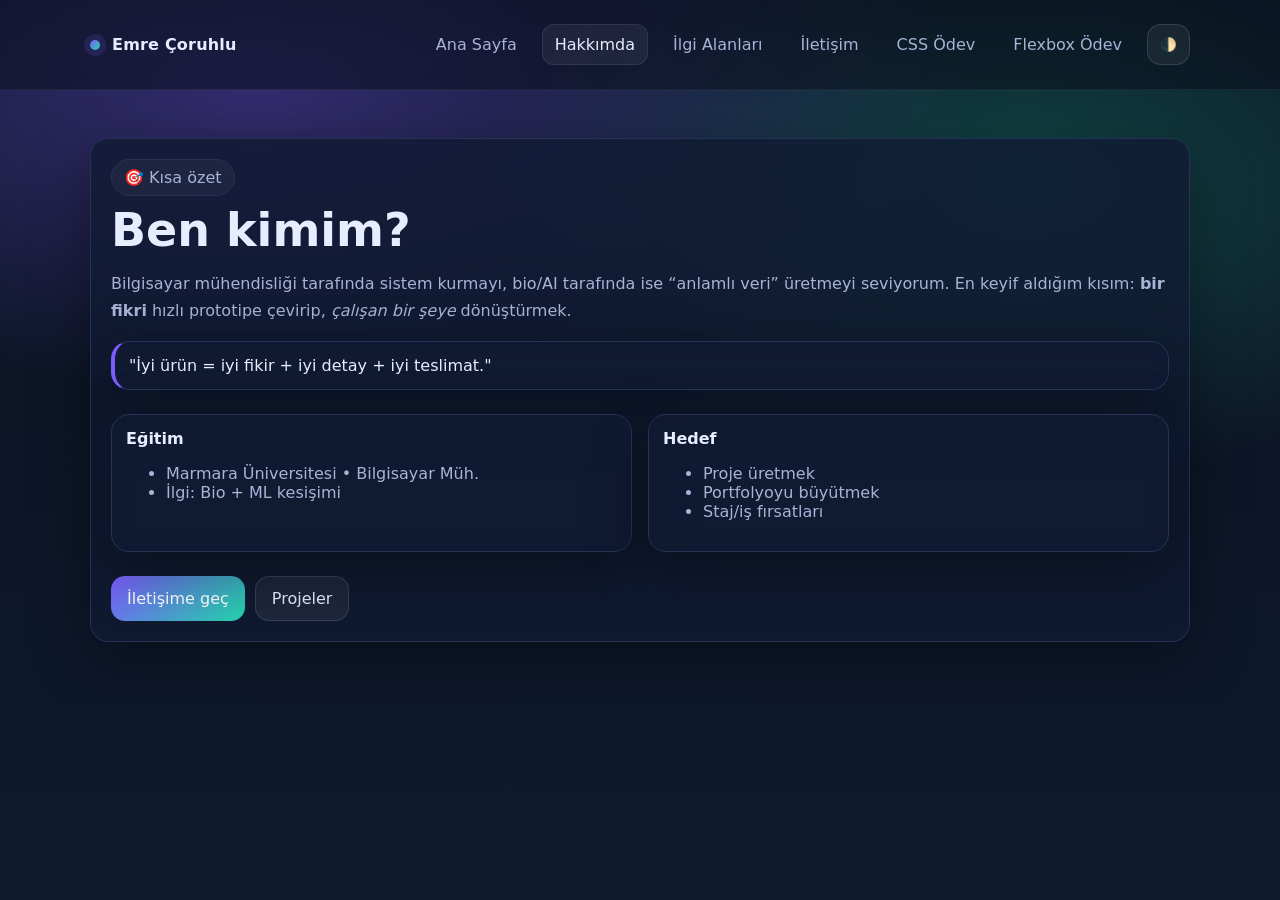
==== about.html @ b3529851 "Add lab-position.html and mobile-responsive navbar - Add lab-position.html (Hafta 5: CSS position la" ====
<!DOCTYPE html>
<html lang="tr">
<head>
  <meta charset="UTF-8" />
  <meta name="viewport" content="width=device-width, initial-scale=1.0" />
  <title>Hakkımda | Emre</title>
  <link rel="stylesheet" href="styles/style.css" />
</head>
<body>

<div id="progressBar"></div>

<header>
  <div class="container nav">
    <a class="brand" href="index.html"><span class="dot"></span><span>Emre Çoruhlu</span></a>
    <button class="btn icon" id="navToggle" type="button" aria-expanded="false" title="Menü">☰</button>
      <div class="navlinks">
      <a href="index.html">Ana Sayfa</a>
      <a href="about.html" class="active">Hakkımda</a>
      <a href="interests.html">İlgi Alanları</a>
      <a href="contact.html">İletişim</a>
      <a href="css-odev.html">CSS Ödev</a>
      <a href="flexbox-odev.html">Flexbox Ödev</a>
      <button class="btn icon" id="themeBtn" type="button">🌓</button>
    </div>
  </div>
</header>

<section class="section container">
  <div class="card reveal" style="padding:20px;">
    <span class="pill">🎯 Kısa özet</span>
    <h1 style="margin:10px 0;">Ben kimim?</h1>
    <p class="muted" style="line-height:1.7;">
      Bilgisayar mühendisliği tarafında sistem kurmayı, bio/AI tarafında ise “anlamlı veri” üretmeyi seviyorum.
      En keyif aldığım kısım: <strong>bir fikri</strong> hızlı prototipe çevirip, <em>çalışan bir şeye</em> dönüştürmek.
    </p>

    <blockquote class="card" style="margin:16px 0 0; padding:14px; border-left:4px solid var(--accent);">
      "İyi ürün = iyi fikir + iyi detay + iyi teslimat."
    </blockquote>

    <div class="grid" style="grid-template-columns: repeat(2,1fr); margin-top:16px;">
      <div class="card" style="padding:14px;">
        <strong>Eğitim</strong>
        <ul class="muted">
          <li>Marmara Üniversitesi • Bilgisayar Müh.</li>
          <li>İlgi: Bio + ML kesişimi</li>
        </ul>
      </div>
      <div class="card" style="padding:14px;">
        <strong>Hedef</strong>
        <ul class="muted">
          <li>Proje üretmek</li>
          <li>Portfolyoyu büyütmek</li>
          <li>Staj/iş fırsatları</li>
        </ul>
      </div>
    </div>

    <div style="margin-top:16px; display:flex; gap:10px; flex-wrap:wrap;">
      <a class="btn primary" href="contact.html">İletişime geç</a>
      <a class="btn" href="index.html#projeler">Projeler</a>
    </div>
  </div>
</section>

<button id="toTop" type="button" title="Yukarı">⬆️</button>
<div id="toast"></div>
<script src="scripts/app.js"></script>
</body>
</html>
---- styles/style.css ----
:root{
  --bg: #0b1220;
  --bg2:#0f1a2f;
  --card:#111b33cc;
  --text:#e7ecff;
  --muted:#a8b3d6;
  --line:#273356;
  --accent:#7c5cff;
  --accent2:#23d5ab;
  --shadow: 0 20px 60px rgba(0,0,0,.35);
  --radius: 18px;
  --space-xxs: 4px;
  --space-xs: 8px;
  --space-sm: 12px;
  --space-md: 16px;
  --space-lg: 24px;
  --space-xl: 32px;
}

:root[data-theme="light"]{
  --bg:#f6f8ff;
  --bg2:#ffffff;
  --card:#ffffffcc;
  --text:#0f172a;
  --muted:#475569;
  --line:#dbe4ff;
  --accent:#4f46e5;
  --accent2:#06b6d4;
  --shadow: 0 18px 45px rgba(15,23,42,.12);
}

*{
  box-sizing:border-box;
}

html{
  scroll-behavior:smooth;
}

body{
  margin:0;
  font-family: ui-sans-serif, system-ui, -apple-system, Segoe UI, Roboto, Arial, sans-serif;
  color:var(--text);
  background:
    radial-gradient(1200px 500px at 20% 10%, rgba(124,92,255,.35), transparent 60%),
    radial-gradient(900px 500px at 80% 20%, rgba(35,213,171,.25), transparent 60%),
    linear-gradient(180deg, var(--bg), var(--bg2));
  min-height:100vh;
}

header{
  margin-bottom: var(--space-lg);
}

/* ===== Flexbox Lab: Wrapper 100vh, flex column ===== */
.wrapper{
  min-height:100vh;
  display:flex;
  flex-direction:column;
}

a{
  color:inherit;
  text-decoration:none;
}

.container{
  width:min(1100px, 92%);
  margin:0 auto;
}

.grid{
  display:grid;
  gap:16px;
}

.card{
  background: var(--card);
  border:1px solid var(--line);
  border-radius: var(--radius);
  box-shadow: var(--shadow);
  backdrop-filter: blur(10px);
  padding: 18px;
  margin: 8px 0;
}

.pill{
  display:inline-flex;
  gap:var(--space-xs);
  align-items:center;
  padding:var(--space-xs) var(--space-sm);
  border:1px solid var(--line);
  border-radius:999px;
  color:var(--muted);
  background: rgba(255,255,255,.04);
}

.badge{
  display:inline-block;
  padding:var(--space-xs) var(--space-sm);
  border-radius:999px;
  border:1px solid var(--line);
  color:var(--muted);
  background: rgba(255,255,255,.03);
  font-size:.9rem;
}

#progressBar{
  position:fixed;
  top:0;
  left:0;
  height:4px;
  width:0%;
  background: linear-gradient(90deg, var(--accent), var(--accent2));
  z-index:9999;
}

header{
  min-height:10vh;
  display:flex;
  align-items:center;
  z-index:50;
  background: rgba(10,16,30,.55);
  backdrop-filter: blur(10px);
  border-bottom:1px solid rgba(255,255,255,.06);
}

:root[data-theme="light"] header{
  background: rgba(255,255,255,.65);
  border-bottom:1px solid rgba(15,23,42,.08);
}

.nav{
  width:min(1100px, 92%);
  margin:0 auto;
  display:flex;
  align-items:center;
  justify-content:space-between;
}

.brand{
  display:flex;
  align-items:center;
  gap:var(--space-sm);
  font-weight:800;
  letter-spacing:.2px;
}

.brand .dot{
  width:10px;
  height:10px;
  border-radius:50%;
  background: linear-gradient(135deg, var(--accent), var(--accent2));
  box-shadow: 0 0 0 6px rgba(124,92,255,.15);
}

.navlinks{
  display:flex;
  gap: var(--space-sm);
  align-items:center;
}

.navlinks a{
  padding: var(--space-xs) var(--space-sm);
  padding:10px 12px;
  border-radius:12px;
  color:var(--muted);
  border:1px solid transparent;
}

.navlinks a.active,
.navlinks a:hover{
  color:var(--text);
  background: rgba(255,255,255,.06);
  border:1px solid rgba(255,255,255,.08);
}

.btn{
  display:inline-flex;
  align-items:center;
  justify-content:center;
  gap:var(--space-sm);
  padding:var(--space-sm) var(--space-md);
  border-radius:14px;
  border:1px solid rgba(255,255,255,.12);
  background: rgba(255,255,255,.06);
  color:var(--text);
  cursor:pointer;
  transition: transform .15s ease, background .15s ease, border .15s ease;
  user-select:none;
}

.btn:hover{
  background: rgba(255,255,255,.09);
}

.btn.primary{
  border:none;
  background: linear-gradient(135deg, var(--accent), var(--accent2));
  color:white;
}

.btn.primary:hover{
  filter:brightness(1.05);
}

.btn.icon{
  padding:var(--space-sm);
}

/* ===== 2) Hero - flex row, space-between, stretch ===== */
.hero{
  padding:0;
}

.heroInner{
  padding: var(--space-xl);
  height:100%;
  display:flex;
  flex-direction:row;
  justify-content:space-between;
  align-items:stretch;
  gap:var(--space-xl);
}

.hero-text{
  flex:1.35;
  display:flex;
  flex-direction:column;
  justify-content:center;
  padding-right: var(--space-lg);
}

.hero-image{
  flex:.65;
  display:flex;
  align-items:stretch;
}

h1{
  margin:var(--space-xs) 0;
  font-size: clamp(30px, 4vw, 46px);
  line-height:1.05;
}

.muted{
  color:var(--muted);
}

.hero p{
  font-size:1.05rem;
  line-height:1.6;
}

.kpis{
  display:grid;
  gap:var(--space-md);
}

.kpi{
  padding:var(--space-md);
  border-radius: var(--radius);
  border:1px solid var(--line);
  background: rgba(255,255,255,.04);
}

.kpi strong{
  font-size:1.25rem;
}

.kpi span{
  color:var(--muted);
  font-size:.95rem;
}

.section{
  padding:var(--space-md) 0 var(--space-lg);
  margin-bottom: var(--space-lg);
}

.sectionHeader{
  display:flex;
  align-items:flex-end;
  justify-content:space-between;
  gap:var(--space-md);
  margin:var(--space-md) 0 var(--space-sm);
}

.sectionHeader h2{
  margin:0;
  font-size:1.4rem;
}

.sectionHeader .tools{
  display:flex;
  gap:var(--space-sm);
  flex-wrap:wrap;
}

/* ===== 3) Kartlar - 30vh | flex, flex-wrap, gap ===== */
.projects{
  display:flex;
  flex-wrap:wrap;
  gap:var(--space-md);
  margin-bottom:var(--space-md);
}

.projectCard{
  flex:1 1 calc(33.333% - var(--space-md));
  min-width:250px;
  padding:var(--space-md);
  display:flex;
  flex-direction:column;
}

.projectCard h3{
  margin:var(--space-xs) 0;
}

.projectCard p{
  margin:0 0 var(--space-sm);
  color:var(--muted);
  line-height:1.5;
}

.projectCard .tags{
  display:flex;
  gap:var(--space-xs);
  flex-wrap:wrap;
  margin-bottom: var(--space-sm);
}

.projectCard > .btn{
  margin-top: auto;
}

/* ===== 4) Flex Grow - 20vh | flex-grow: 1-2-1, align-items: stretch ===== */
.skillRow{
  display:flex;
  gap:var(--space-sm);
  align-items:stretch;
}

.skill-grow-1{
  flex-grow:1;
}

.skill-grow-2{
  flex-grow:2;
}

.skill{
  padding:var(--space-sm) var(--space-md);
  border:1px solid var(--line);
  border-radius: var(--radius);
  background: rgba(255,255,255,.03);
  display:flex;
  flex-direction:column;
}

.skillTop{
  display:flex;
  align-items:center;
  justify-content:space-between;
  gap:var(--space-sm);
}

.bar{
  margin-top:var(--space-sm);
  height:10px;
  border-radius:999px;
  background: rgba(255,255,255,.08);
  overflow:hidden;
  border:1px solid rgba(255,255,255,.06);
}

.bar > div{
  height:100%;
  width:0%;
  border-radius:999px;
  background: linear-gradient(90deg, var(--accent), var(--accent2));
  transition: width .9s ease;
}

.skill .btn{
  margin-top:auto;
}

.techGroupLabel{
  display:block;
  margin-bottom: var(--space-sm);
  font-size:.85rem;
  text-transform:uppercase;
  letter-spacing:.08em;
  color:var(--muted);
}

.techTags{
  display:flex;
  flex-wrap:wrap;
  gap:var(--space-xs);
}

/* Bölüm yükseklikleri (auto) */
.section-kartlar{
  padding:var(--space-sm) 0;
}

.section-grow{
  padding:var(--space-xs) 0;
}

/* ===== 5) Footer | justify-content: center, align-items: center ===== */
.footer{
  padding:var(--space-lg) 0;
  display:flex;
  justify-content:center;
  align-items:center;
  color:var(--muted);
}

.reveal{
  opacity:0;
  transform: translateY(12px);
  transition: opacity .6s ease, transform .6s ease;
}

.reveal.show{
  opacity:1;
  transform: translateY(0);
}

#toast{
  position: fixed;
  left: 50%;
  bottom: var(--space-md);
  transform: translateX(-50%) translateY(var(--space-md));
  opacity:0;
  pointer-events:none;
  padding:var(--space-xs) var(--space-sm);
  border-radius: 14px;
  border:1px solid var(--line);
  background: rgba(15,23,42,.75);
  color: var(--text);
  backdrop-filter: blur(10px);
  transition: opacity .2s ease, transform .2s ease;
  z-index:9999;
}

:root[data-theme="light"] #toast{
  background: rgba(255,255,255,.75);
}

#toast.show{
  opacity:1;
  transform: translateX(-50%) translateY(0);
}

#toTop{
  position: fixed;
  right: var(--space-md);
  bottom: var(--space-md);
  width: 46px;
  height: 46px;
  border-radius: 16px;
  display:flex;
  align-items:center;
  justify-content:center;
  border:1px solid rgba(255,255,255,.12);
  background: rgba(255,255,255,.08);
  color: var(--text);
  cursor:pointer;
  box-shadow: var(--shadow);
  opacity:0;
  transform: translateY(var(--space-sm));
  transition: opacity .2s ease, transform .2s ease;
  z-index:9998;
}

#toTop.show{
  opacity:1;
  transform: translateY(0);
}

input,
textarea{
  width:100%;
  padding:var(--space-sm);
  border-radius: 14px;
  border:1px solid var(--line);
  background: rgba(255,255,255,.04);
  color: var(--text);
  outline:none;
}

input::placeholder,
textarea::placeholder{
  color: rgba(168,179,214,.75);
}

.formGrid{
  display:grid;
  gap:var(--space-md);
}

.formActions{
  display:flex;
  gap:var(--space-sm);
  flex-wrap:wrap;
  align-items:center;
}

small.help{
  color:var(--muted);
}

/* ===== Lab 3: İletişim Formu (Box Model) ===== */

.contact-container {
  width: 80%;
  margin: var(--space-xl) auto;
  padding: var(--space-xl);
  border: 2px solid var(--line);
  border-radius: var(--radius);
  background: var(--card);
  backdrop-filter: blur(10px);
  box-shadow: var(--shadow);
}

.contact-container h2 {
  margin-top: 0;
  margin-bottom: var(--space-lg);
  color: var(--text);
}

.contact-container label {
  display: block;
  margin-bottom: var(--space-xs);
  font-weight: 600;
  color: var(--text);
}

.contact-container input,
.contact-container select,
.contact-container textarea {
  width: 100%;
  padding: var(--space-sm);
  margin-bottom: var(--space-md);
  border: 1px solid var(--line);
  border-radius: 10px;
  background: rgba(255,255,255,.04);
  color: var(--text);
  font-family: inherit;
  font-size: 1rem;
  outline: none;
  box-sizing: border-box;
}

.contact-container input:focus,
.contact-container select:focus,
.contact-container textarea:focus {
  border-color: var(--accent);
  background: rgba(124,92,255,.1);
  box-shadow: 0 0 0 3px rgba(124,92,255,.2);
}

.contact-container textarea {
  resize: vertical;
}

.contact-container select {
  background-color: #1a2340;
  color: var(--text);
}

.contact-container select option {
  background-color: #1a2340;
  color: #e7ecff;
}

:root[data-theme="light"] .contact-container select {
  background-color: #ffffff;
  color: #0f172a;
}

:root[data-theme="light"] .contact-container select option {
  background-color: #ffffff;
  color: #0f172a;
}

/* Radio & Checkbox grupları */
.radio-group,
.checkbox-group {
  margin-bottom: var(--space-md);
}

.radio-group label,
.checkbox-group label {
  display: inline-flex;
  align-items: center;
  gap: var(--space-xs);
  font-weight: 400;
  margin-right: var(--space-md);
  margin-bottom: var(--space-xs);
  cursor: pointer;
}

.radio-group input[type="radio"],
.checkbox-group input[type="checkbox"] {
  width: auto;
  margin-bottom: 0;
  padding: 0;
  cursor: pointer;
}

/* File input */
.contact-container input[type="file"] {
  padding: var(--space-sm);
  cursor: pointer;
}

/* Butonlar */
.form-buttons {
  display: flex;
  gap: var(--space-sm);
  margin-top: var(--space-xs);
}

.contact-container button[type="submit"] {
  background-color: var(--accent);
  color: #fff;
  border: none;
  padding: var(--space-md) var(--space-lg);
  border-radius: 12px;
  font-size: 1rem;
  font-weight: 700;
  cursor: pointer;
  transition: filter .2s ease, transform .15s ease;
}

.contact-container button[type="submit"]:hover {
  filter: brightness(1.1);
  transform: translateY(-2px);
}

.contact-container button[type="reset"] {
  background: rgba(255,255,255,.06);
  color: var(--text);
  border: 1px solid var(--line);
  padding: var(--space-md) var(--space-lg);
  border-radius: 12px;
  font-size: 1rem;
  font-weight: 700;
  cursor: pointer;
  transition: filter .2s ease, transform .15s ease;
}

.contact-container button[type="reset"]:hover {
  background: rgba(255,255,255,.12);
  transform: translateY(-2px);
}

/* css-odev.html için temiz final stiller */

.odev-nav{
  width:80%;
  margin:var(--space-lg) auto 0;
}

.odev-nav ul{
  list-style:none;
  padding:0;
  margin:0;
  text-align:center;
  background: linear-gradient(135deg, #7c5cff, #23d5ab);
  border-radius:12px;
}

.odev-nav li{
  display:inline-block;
}

.odev-nav a{
  display:inline-block;
  color:#ffffff;
  text-decoration:none;
  padding:var(--space-sm) var(--space-md);
  transition: background .25s ease;
  font-size:16px;
}

.odev-nav a:hover{
  background: rgba(0,0,0,.20);
}

.odev-header,
.odev-footer{
  width:80%;
  margin:var(--space-lg) auto;
  padding:var(--space-lg);
  text-align:center;
  background: rgba(17,27,51,0.90);
  color:#e7ecff;
  border:1px solid #273356;
  border-radius:12px;
}

.odev-main{
  width:80%;
  margin:var(--space-lg) auto;
  display:flex;
  gap:var(--space-lg);
  align-items:flex-start;
  border:2px solid red;
}

.odev-content,
.odev-sidebar{
  padding:var(--space-md);
  border-radius:12px;
  border:1px solid #273356;
  box-sizing:border-box;
}

.odev-content{
  flex:2;
  background: rgba(17,27,51,0.75);
  color:#e7ecff;
}

.odev-sidebar{
  flex:1;
  background: rgba(17,27,51,0.60);
  color:#e7ecff;
}

/* hiyerarşik seçiciler */

.odev-content p{
  font-size:16px;
  color:#a8b3d6;
  line-height:1.6;
  text-align:left;
}

.odev-sidebar p{
  font-size:15px;
  color:#a8b3d6;
  line-height:1.6;
  text-align:left;
}

/* grup seçici */

.odev-header h1,
.odev-content h2,
.odev-sidebar h2{
  color:#e7ecff;
  margin-top:0;
}

/* responsive */

/* ── Hamburger butonu — varsayılan gizli ── */
#navToggle{
  display:none;
  font-size:1.3rem;
  padding: var(--space-xs) var(--space-sm);
}

@media (max-width: 980px){
  .projectCard{
    flex:1 1 calc(50% - var(--space-md));
  }

  .odev-main{
    flex-direction:column;
  }
}

@media (max-width: 880px){
  .heroInner{
    flex-direction:column;
  }
}

@media (max-width: 700px){
  /* Brand + hamburger aynı satırda, navlinks altında */
  #navToggle{
    display:inline-flex;
    margin-left:auto; /* sağa it */
  }

  .nav{
    flex-wrap:wrap;
    row-gap:0;
    column-gap: var(--space-xs);
    align-items:center;
  }

  /* navlinks varsayılan gizli, tam genişlik */
  .navlinks{
    display:none;
    width:100%;
    flex-direction:column;
    align-items:stretch;
    gap: var(--space-xxs);
    padding: var(--space-xs) 0 var(--space-sm);
    border-top:1px solid rgba(255,255,255,.06);
    margin-top: var(--space-xs);
  }

  .navlinks.open{
    display:flex;
  }

  .navlinks a{
    padding: var(--space-sm) var(--space-md);
    border-radius:10px;
    width:100%;
  }

  .navlinks .btn.icon{
    align-self:flex-start;
    margin-top: var(--space-xs);
  }
}

@media (max-width: 640px){
  .projectCard{
    flex:1 1 100%;
  }

  .skillRow{
    flex-direction:column;
  }

  .contact-container{
    width:94%;
    padding: var(--space-md);
  }

  .odev-nav,
  .odev-header,
  .odev-footer,
  .odev-main{
    width:94%;
  }
}
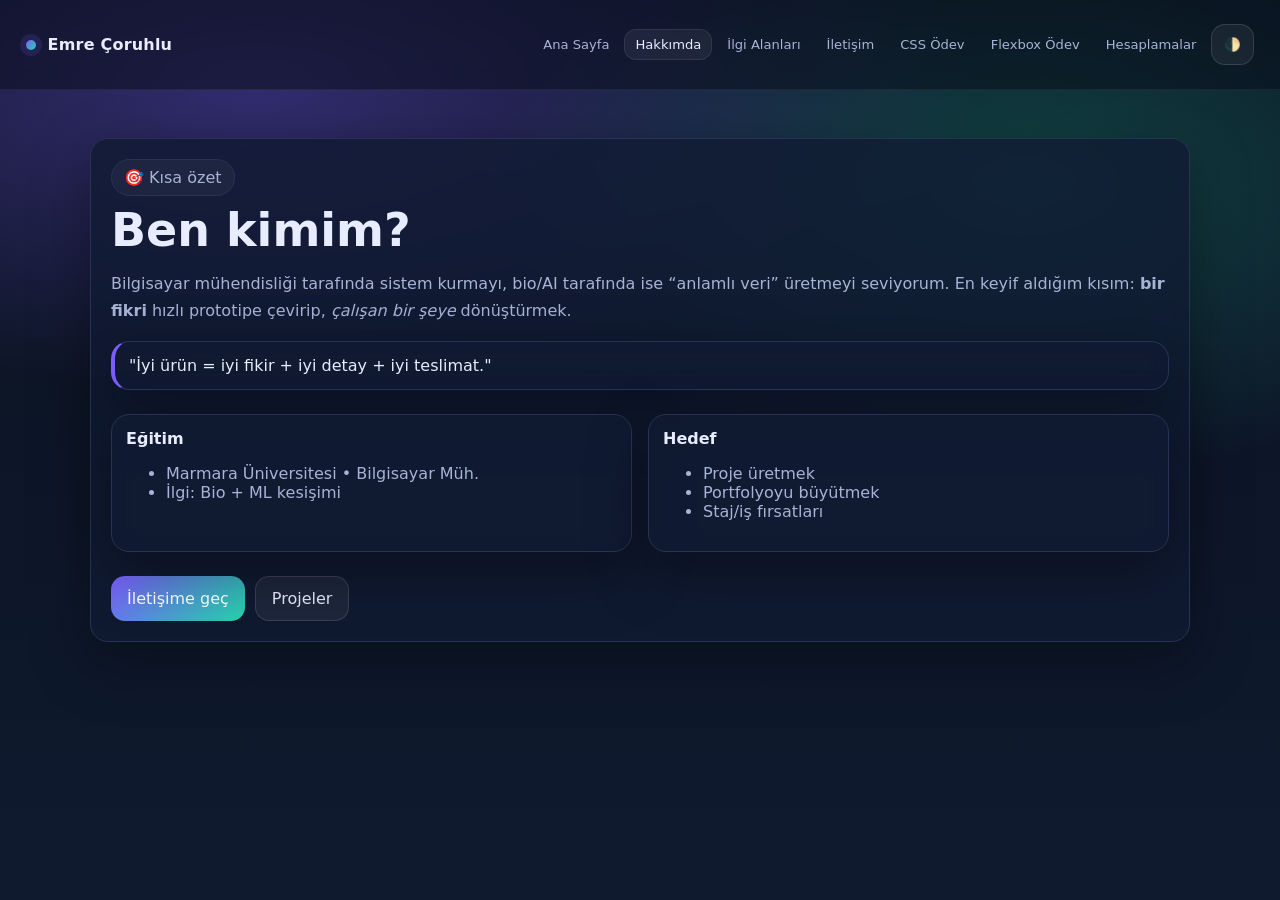
==== commit e664c439: "Add hesaplamalar page and update navbar across all pages - Add hesaplamalar.html (not hesaplama + bi" ====
--- a/about.html
+++ b/about.html
@@ -21,6 +21,7 @@
       <a href="contact.html">İletişim</a>
       <a href="css-odev.html">CSS Ödev</a>
       <a href="flexbox-odev.html">Flexbox Ödev</a>
+      <a href="hesaplamalar.html">Hesaplamalar</a>
       <button class="btn icon" id="themeBtn" type="button">🌓</button>
     </div>
   </div>
--- a/styles/style.css
+++ b/styles/style.css
@@ -131,7 +131,7 @@
 }
 
 .nav{
-  width:min(1100px, 92%);
+  width:min(1400px, 96%);
   margin:0 auto;
   display:flex;
   align-items:center;
@@ -156,16 +156,18 @@
 
 .navlinks{
   display:flex;
-  gap: var(--space-sm);
-  align-items:center;
+  gap: 4px;
+  align-items:center;
+  flex-wrap: nowrap;
 }
 
 .navlinks a{
-  padding: var(--space-xs) var(--space-sm);
-  padding:10px 12px;
+  padding: 7px 10px;
   border-radius:12px;
   color:var(--muted);
   border:1px solid transparent;
+  font-size: 0.82rem;
+  white-space: nowrap;
 }
 
 .navlinks a.active,
